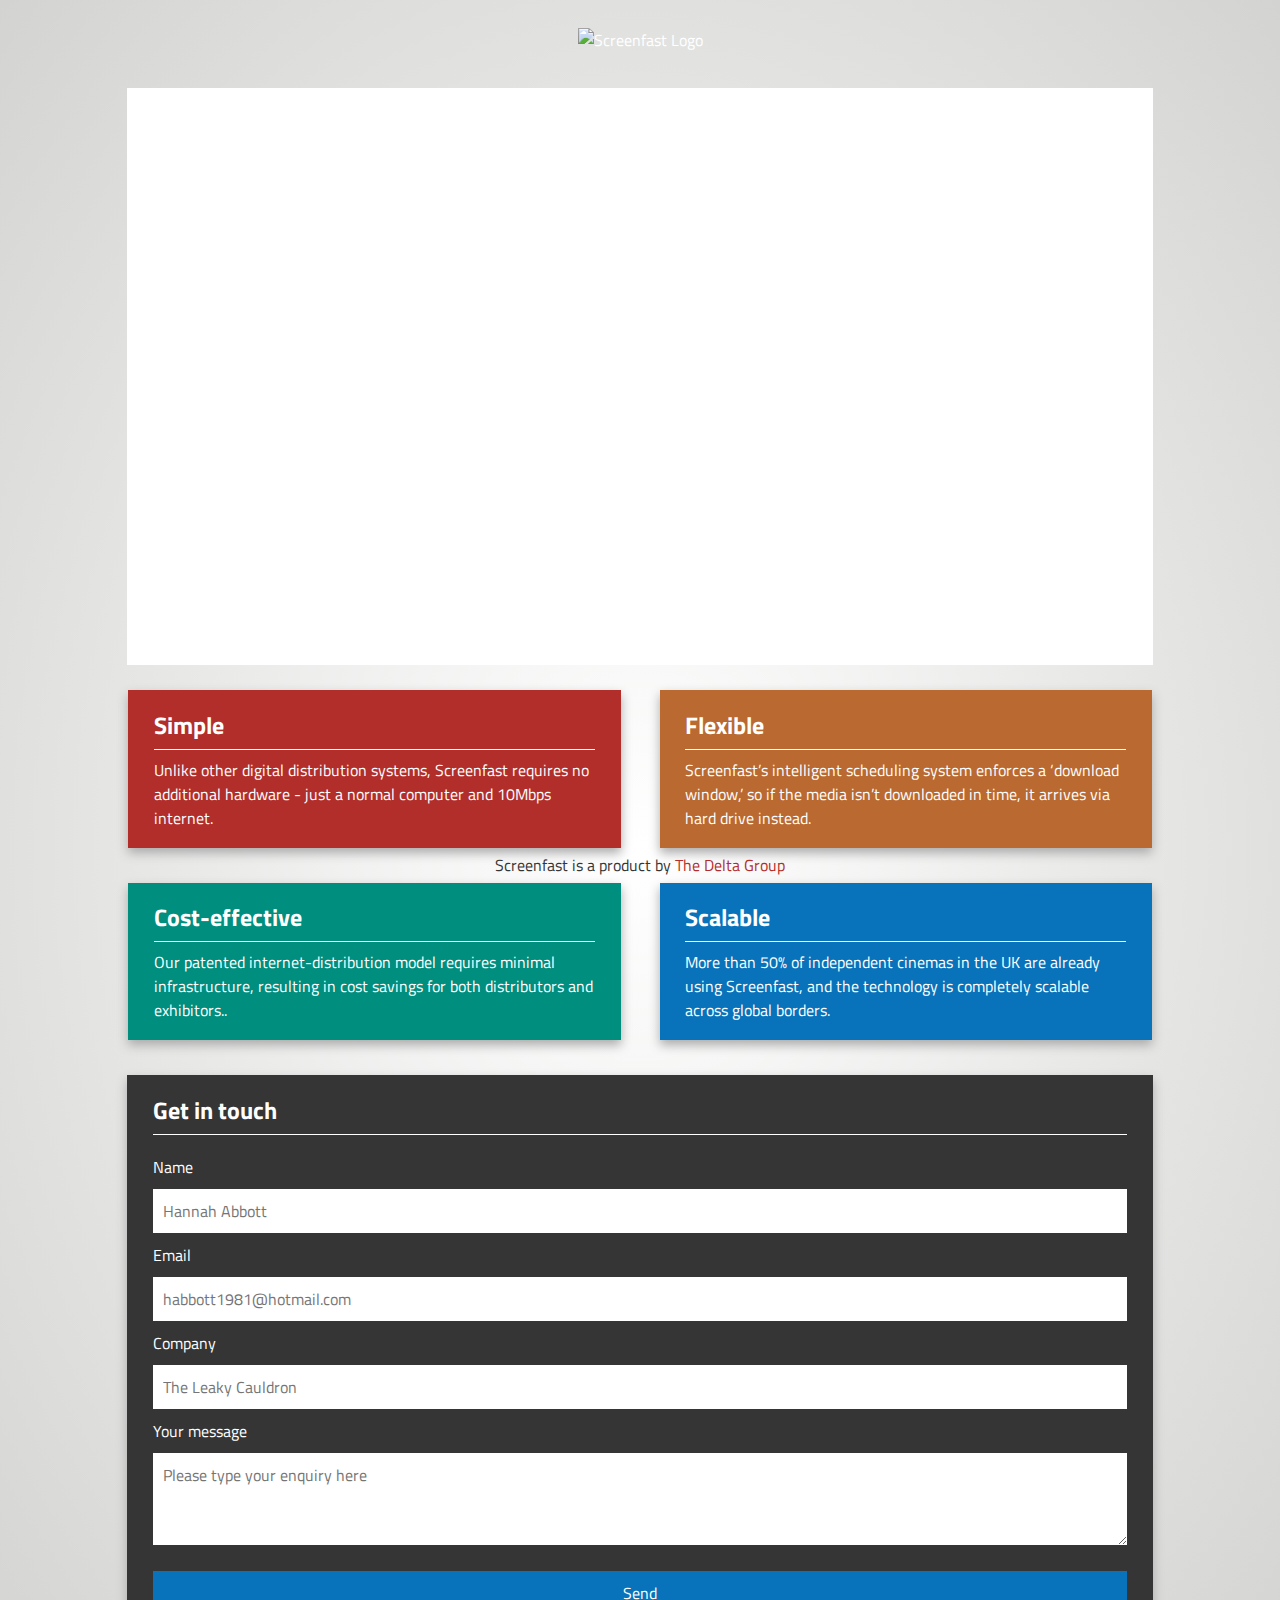
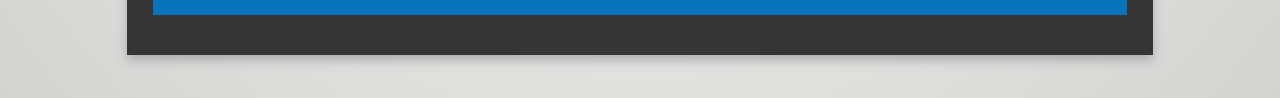
==== distributor.html @ 3081124b "Final push" ====
<!doctype html>
<!--[if lt IE 7]>      <html class="no-js lt-ie9 lt-ie8 lt-ie7" lang=""> <![endif]-->
<!--[if IE 7]>         <html class="no-js lt-ie9 lt-ie8" lang=""> <![endif]-->
<!--[if IE 8]>         <html class="no-js lt-ie9" lang=""> <![endif]-->
<!--[if gt IE 8]><!--> <html class="no-js" lang=""> <!--<![endif]-->
<head>

    <meta charset="utf-8">
    <meta http-equiv="X-UA-Compatible" content="IE=edge,chrome=1">
    <title>Screenfast | The Digital Cinema Cloud</title>
    <meta name="description" content="Screenfast is the revolutionary new digital cinema delivery tool from Soho Digital Cinema and The Delta Group. Welcome to the digital cinema cloud">

    <link rel="icon" type="image/png" href="http://screenfast.co/favicon-32x32.png" sizes="32x32" />
    <link rel="icon" type="image/png" href="http://screenfast.co/favicon-16x16.png" sizes="16x16" />

<!-- MOBILE STUFF -->
    <meta name="viewport" content="width=device-width, initial-scale=1">

<!-- ANDROID STUFF -->
    <meta name="theme-color" content="#353535">
    <link rel="icon" sizes="192x192" href="img/sf-android.png">

<!-- APPLE STUFF -->
    <link rel="apple-touch-icon-precomposed" sizes="57x57" href="images/apple-touch-icon-57x57.png" />
    <link rel="apple-touch-icon-precomposed" sizes="114x114" href="images/apple-touch-icon-114x114.png" />
    <link rel="apple-touch-icon-precomposed" sizes="72x72" href="images/apple-touch-icon-72x72.png" />
    <link rel="apple-touch-icon-precomposed" sizes="144x144" href="images/apple-touch-icon-144x144.png" />
    <link rel="apple-touch-icon-precomposed" sizes="120x120" href="images/apple-touch-icon-120x120.png" />
    <link rel="apple-touch-icon-precomposed" sizes="152x152" href="images/apple-touch-icon-152x152.png" />

<!-- MICROSOFT STUFF -->
    <meta name="application-name" content="Screenfast | The Digital Cinema Cloud"/>
    <meta name="msapplication-TileColor" content="#353535" />
    <meta name="msapplication-TileImage" content="http://screenfast.co/mstile-144x144.png" />

<!-- STYLE STUFF -->
    <link rel="stylesheet" href="css/normalize.min.css">
    <link rel="stylesheet" href="css/main.css">
    <link href='http://fonts.googleapis.com/css?family=Titillium+Web' rel='stylesheet' type='text/css'>

<!-- OLD IE HTML5 STUFF -->
    <!--[if lt IE 9]>
        <script src="//html5shiv.googlecode.com/svn/trunk/html5.js"></script>
        <script>window.html5 || document.write('<script src="js/vendor/html5shiv.js"><\/script>')</script>
    <![endif]-->

</head>
<body>

<div class="wrapper center clearfix">

<!-- SF LOGO -->

    <img src="img/sf.svg" alt="Screenfast Logo" class="logo">

    <div class="video-wrapper">
        <iframe src="https://www.youtube.com/embed/Ne0i8n5sS-k?modestbranding&rel=0&showinfo=0&theme=light&autohide=1" frameborder="0" allowfullscreen></iframe>
    </div>

<!-- CONTENT CARDS -->
    <div class="text-box red no-left-margin">
        <h2>Simple</h2>
        <hr>
        <p>Unlike other digital distribution systems, Screenfast requires no additional hardware - just a normal computer and 10Mbps internet.</p>
    </div>
    <div class="text-box orange ">
        <h2>Flexible</h2>
        <hr>
        <p>Screenfast’s intelligent scheduling system enforces a ‘download window,’ so if the media isn’t downloaded in time, it arrives via hard drive instead.</p>
    </div>
    <div class="text-box green no-left-margin">
        <h2>Cost-effective</h2>
        <hr>
        <p>Our patented internet-distribution model requires minimal infrastructure, resulting in cost savings for both distributors and exhibitors..</p>
    </div>
    <div class="text-box blue ">
        <h2>Scalable</h2>
        <hr>
        <p>More than 50% of independent cinemas in the UK are already using Screenfast, and the technology is completely scalable across global borders.</p>
    </div>

<!-- CONTACT FORM -->
    <div class="text-box grey no-left-margin full-width">

      <div class="form">

        <h2 class="">Get in touch</h2>
        <hr>

        <form action="//formspree.io/oliverjamesphillips@gmail.com" method="POST">

            <label for="name">Name</label>
            <input type="text" name="name" placeholder="Hannah Abbott" required>

            <label for="email">Email</label>
            <input type="email" name="email" placeholder="habbott1981@hotmail.com" required>

            <label for="company">Company</label>
            <input type="text" name="company" placeholder="The Leaky Cauldron" required>

            <label for="body">Your message</label>
            <textarea name="body" rows="3" placeholder="Please type your enquiry here"required></textarea>

            <input type="hidden" name="_next" value="//screenfast.co/thanks.html">

            <input type="text" name="_gotcha" style="display:none" />

            <input type="submit" value="Send" class="blue">

        </form>

      </div>

    </div> <!-- grey text-box -->

    <footer>
      <div class="footer-wrap">
        <p>Screenfast is a product by <a href="http://thedeltagroup.co.uk" target="_blank">The Delta Group</a></p>
      </div>
    </footer>

</div> <!-- wrapper -->

<!-- GOOGLE ANALYTICS -->
    <script>
        (function(b,o,i,l,e,r){b.GoogleAnalyticsObject=l;b[l]||(b[l]=
        function(){(b[l].q=b[l].q||[]).push(arguments)});b[l].l=+new Date;
        e=o.createElement(i);r=o.getElementsByTagName(i)[0];
        e.src='//www.google-analytics.com/analytics.js';
        r.parentNode.insertBefore(e,r)}(window,document,'script','ga'));
        ga('create','UA-24138326-6','auto');ga('send','pageview');
    </script>
</body>
</html>
---- css/main.css ----
/*! HTML5 Boilerplate v5.0 | MIT License | http://h5bp.com/ */

*, *:before, *:after {
  box-sizing: border-box;
}

html {
    font-size: 100%;
    line-height: 1.5;
}

::-moz-selection {
    background: #b3d4fc;
    text-shadow: none;
}

::selection {
    background: #b3d4fc;
    text-shadow: none;
}

hr {
    display: block;
    margin: .25em 0;
    padding: 0;
    border: 0;
    height: 1px;
    background: #ffffff;
}

iframe,
img,
svg,
video {
    vertical-align: middle;
}

/* ===== Main styles ================================================= */

body {
  font-size: 1em; /* currently ems cause chrome bug misinterpreting rems on body element */
  line-height: 1.5;
  font-weight: 400;
  font-family: "Titillium Web", "HelveticaNeue", "Helvetica Neue", Helvetica, Arial, sans-serif;
  color: #ffffff;
  padding-top: 20px;
  background: rgb(255,255,255); /* Old browsers */
  background: -moz-radial-gradient(center, ellipse cover, rgba(255,255,255,1) 0%, rgba(211,212,209,1) 100%); /* FF3.6+ */
  background: -webkit-gradient(radial, center center, 0px, center center, 100%, color-stop(0%,rgba(255,255,255,1)), color-stop(100%,rgba(211,212,209,1))); /* Chrome,Safari4+ */
  background: -webkit-radial-gradient(center, ellipse cover, rgba(255,255,255,1) 0%,rgba(211,212,209,1) 100%); /* Chrome10+,Safari5.1+ */
  background: -o-radial-gradient(center, ellipse cover, rgba(255,255,255,1) 0%,rgba(211,212,209,1) 100%); /* Opera 12+ */
  background: -ms-radial-gradient(center, ellipse cover, rgba(255,255,255,1) 0%,rgba(211,212,209,1) 100%); /* IE10+ */
  background: radial-gradient(ellipse at center, rgba(255,255,255,1) 0%,rgba(211,212,209,1) 100%); /* W3C */
  filter: progid:DXImageTransform.Microsoft.gradient( startColorstr='#ffffff', endColorstr='#d3d4d1',GradientType=1 ); /* IE6-9 fallback on horizontal gradient */
}

.wrapper {
    width: 90%;
    margin: 0 auto;
    max-width: 1026px;
}

/* ===== Theme ================================================= */

a {
  text-decoration: none;
  color: #ffffff;
}

a:hover {
  color: #ffffff;
  text-decoration: none;
}
.blue {
  background: #0873ba;
}

.red {
  background: #b22e2b;
}

.green {
  background: #008e7f;
}

.orange {
  background: #ba6930;
}

.grey {
  background: #353535;
}

.text-box {
  text-align: left;
  display: inline-block;
  padding: 5%;
  margin: 10px 0;
  -webkit-box-shadow: 0 5px 10px #aaa;
     -moz-box-shadow: 0 5px 10px #aaa;
          box-shadow: 0 5px 10px #aaa;
}

.logo {
  width: 100%;
  height: auto;
}

p {
  margin: 0.5em 0;
}

h2 {
  margin: .25em 0;
}

.video-wrapper {
	position: relative;
	padding-bottom: 56.25%; /* 16:9 */
	padding-top: 0;
	height: 0;
  margin: 2.5% 0;
  background: #ffffff;
}

.video-wrapper iframe {
	position: absolute;
	top: 0;
	left: 0;
	width: 100%;
	height: 100%;
}

.landing {
  width: 100%;
}

footer {
  color: #353535;
  position: absolute;
  bottom: 15px;
  left: 0;
  text-align: center;

}

footer a {
  color: #b22e2b;
}

footer a:hover {
  text-decoration: underline;
  color: #b22e2b;
}

.footer-wrap {
  width: 100vw;
  margin: 0 auto;
}

/* Forms
–––––––––––––––––––––––––––––––––––––––––––––––––– */

form {
  margin: 20px 0;
  padding: 0;
}

input, textarea	{
  padding: 10px;
  margin: 10px 0;
  position: relative;
  display:inline;
  width:100%;
  border:none;
  font-family: "Titillium Web", "HelveticaNeue", "Helvetica Neue", Helvetica, Arial, sans-serif;
  color: #353535;
  font-size: 100%;
}

input[type="submit"] {
  cursor: pointer;
  color: #ffffff;
}

input[type="submit"]:hover {
  background: #1e6da6;
}

input:focus, textarea:focus {
  outline: none;
}

label {
  display: block;
}

@media only screen and (min-width: 768px) {

  .text-box {
    width: 48%;
    padding: 1% 2.5%;
    margin: 0 0 35px 35px;
  }

  .landing {
    display: inline-block;
    width: 55%;
    margin: 30px;
  }

  .landing.red:hover {
    background: #942929;
  }

  .landing.orange:hover {
    background: #a25d32;
  }
  .no-left-margin {
    margin-left: 0;
  }

  .logo {
    width: 55%;
    height: auto;
    padding: 0 0 10px 0;
  }

}
/* ==========================================================================
   Helper classes
   ========================================================================== */

.clearfix:before,
.clearfix:after {
    content: " ";
    display: table;
}

.clearfix:after {
    clear: both;
}

.clearfix {
    *zoom: 1;
}

.center {
  margin: 0 auto;
  text-align: center;
}

.full-width {
  width: 100%;
}
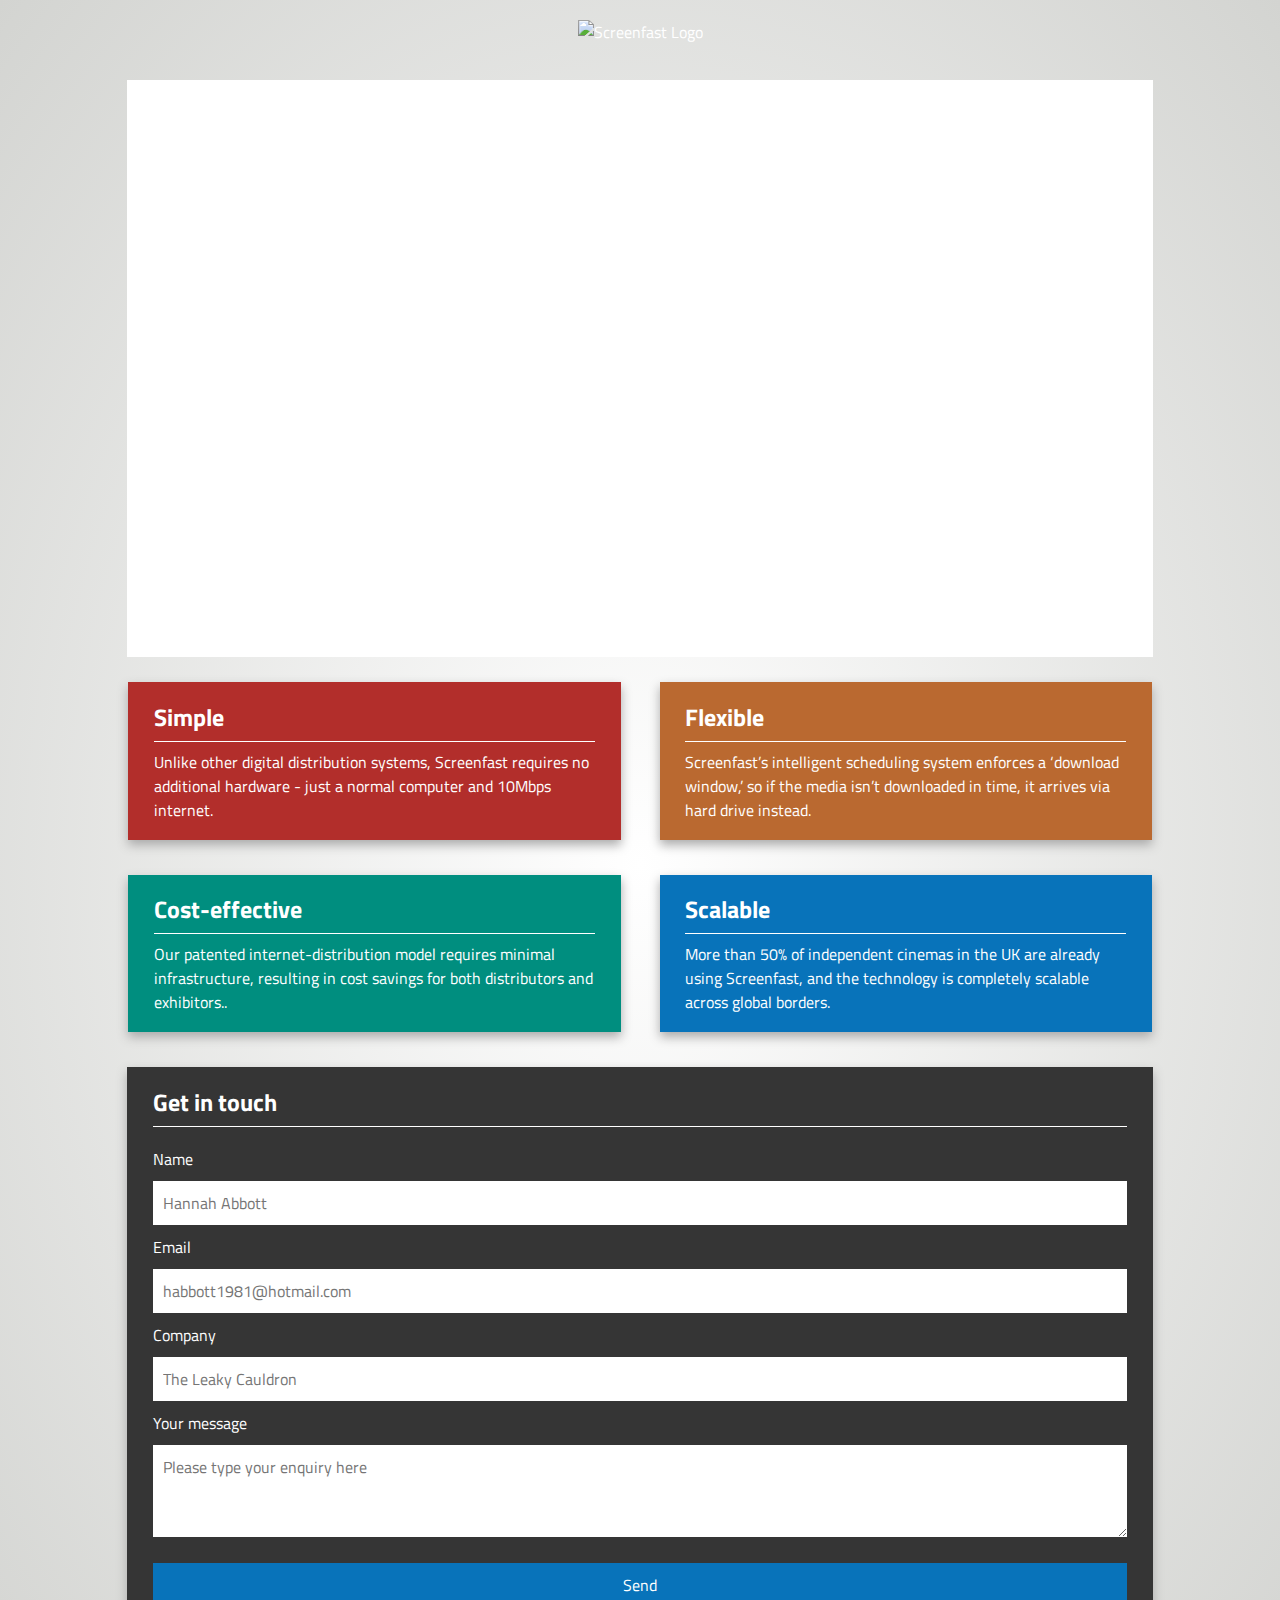
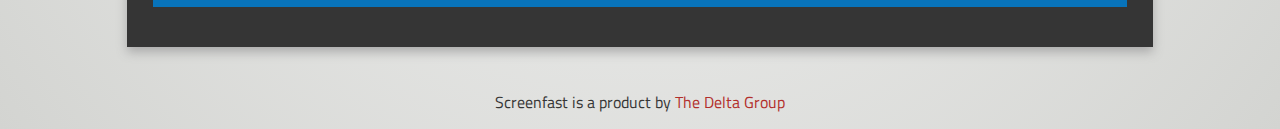
==== commit 755cffdb: "Fix footer" ====
--- a/distributor.html
+++ b/distributor.html
@@ -12,6 +12,11 @@
 
     <link rel="icon" type="image/png" href="http://screenfast.co/favicon-32x32.png" sizes="32x32" />
     <link rel="icon" type="image/png" href="http://screenfast.co/favicon-16x16.png" sizes="16x16" />
+
+<!-- STYLE STUFF -->
+    <link rel="stylesheet" href="css/normalize.min.css">
+    <link rel="stylesheet" href="css/main.css">
+    <link href='http://fonts.googleapis.com/css?family=Titillium+Web' rel='stylesheet' type='text/css'>
 
 <!-- MOBILE STUFF -->
     <meta name="viewport" content="width=device-width, initial-scale=1">
@@ -32,11 +37,6 @@
     <meta name="application-name" content="Screenfast | The Digital Cinema Cloud"/>
     <meta name="msapplication-TileColor" content="#353535" />
     <meta name="msapplication-TileImage" content="http://screenfast.co/mstile-144x144.png" />
-
-<!-- STYLE STUFF -->
-    <link rel="stylesheet" href="css/normalize.min.css">
-    <link rel="stylesheet" href="css/main.css">
-    <link href='http://fonts.googleapis.com/css?family=Titillium+Web' rel='stylesheet' type='text/css'>
 
 <!-- OLD IE HTML5 STUFF -->
     <!--[if lt IE 9]>
@@ -114,9 +114,7 @@
     </div> <!-- grey text-box -->
 
     <footer>
-      <div class="footer-wrap">
         <p>Screenfast is a product by <a href="http://thedeltagroup.co.uk" target="_blank">The Delta Group</a></p>
-      </div>
     </footer>
 
 </div> <!-- wrapper -->
--- a/css/main.css
+++ b/css/main.css
@@ -1,3 +1,436 @@
+/*! normalize.css v3.0.2 | MIT License | git.io/normalize */
+
+/**
+ * 1. Set default font family to sans-serif.
+ * 2. Prevent iOS text size adjust after orientation change, without disabling
+ *    user zoom.
+ */
+
+html {
+  font-family: sans-serif; /* 1 */
+  -ms-text-size-adjust: 100%; /* 2 */
+  -webkit-text-size-adjust: 100%; /* 2 */
+}
+
+/**
+ * Remove default margin.
+ */
+
+body {
+  margin: 0;
+}
+
+/* HTML5 display definitions
+   ========================================================================== */
+
+/**
+ * Correct `block` display not defined for any HTML5 element in IE 8/9.
+ * Correct `block` display not defined for `details` or `summary` in IE 10/11
+ * and Firefox.
+ * Correct `block` display not defined for `main` in IE 11.
+ */
+
+article,
+aside,
+details,
+figcaption,
+figure,
+footer,
+header,
+hgroup,
+main,
+menu,
+nav,
+section,
+summary {
+  display: block;
+}
+
+/**
+ * 1. Correct `inline-block` display not defined in IE 8/9.
+ * 2. Normalize vertical alignment of `progress` in Chrome, Firefox, and Opera.
+ */
+
+audio,
+canvas,
+progress,
+video {
+  display: inline-block; /* 1 */
+  vertical-align: baseline; /* 2 */
+}
+
+/**
+ * Prevent modern browsers from displaying `audio` without controls.
+ * Remove excess height in iOS 5 devices.
+ */
+
+audio:not([controls]) {
+  display: none;
+  height: 0;
+}
+
+/**
+ * Address `[hidden]` styling not present in IE 8/9/10.
+ * Hide the `template` element in IE 8/9/11, Safari, and Firefox < 22.
+ */
+
+[hidden],
+template {
+  display: none;
+}
+
+/* Links
+   ========================================================================== */
+
+/**
+ * Remove the gray background color from active links in IE 10.
+ */
+
+a {
+  background-color: transparent;
+}
+
+/**
+ * Improve readability when focused and also mouse hovered in all browsers.
+ */
+
+a:active,
+a:hover {
+  outline: 0;
+}
+
+/* Text-level semantics
+   ========================================================================== */
+
+/**
+ * Address styling not present in IE 8/9/10/11, Safari, and Chrome.
+ */
+
+abbr[title] {
+  border-bottom: 1px dotted;
+}
+
+/**
+ * Address style set to `bolder` in Firefox 4+, Safari, and Chrome.
+ */
+
+b,
+strong {
+  font-weight: bold;
+}
+
+/**
+ * Address styling not present in Safari and Chrome.
+ */
+
+dfn {
+  font-style: italic;
+}
+
+/**
+ * Address variable `h1` font-size and margin within `section` and `article`
+ * contexts in Firefox 4+, Safari, and Chrome.
+ */
+
+h1 {
+  font-size: 2em;
+  margin: 0.67em 0;
+}
+
+/**
+ * Address styling not present in IE 8/9.
+ */
+
+mark {
+  background: #ff0;
+  color: #000;
+}
+
+/**
+ * Address inconsistent and variable font size in all browsers.
+ */
+
+small {
+  font-size: 80%;
+}
+
+/**
+ * Prevent `sub` and `sup` affecting `line-height` in all browsers.
+ */
+
+sub,
+sup {
+  font-size: 75%;
+  line-height: 0;
+  position: relative;
+  vertical-align: baseline;
+}
+
+sup {
+  top: -0.5em;
+}
+
+sub {
+  bottom: -0.25em;
+}
+
+/* Embedded content
+   ========================================================================== */
+
+/**
+ * Remove border when inside `a` element in IE 8/9/10.
+ */
+
+img {
+  border: 0;
+}
+
+/**
+ * Correct overflow not hidden in IE 9/10/11.
+ */
+
+svg:not(:root) {
+  overflow: hidden;
+}
+
+/* Grouping content
+   ========================================================================== */
+
+/**
+ * Address margin not present in IE 8/9 and Safari.
+ */
+
+figure {
+  margin: 1em 40px;
+}
+
+/**
+ * Address differences between Firefox and other browsers.
+ */
+
+hr {
+  -moz-box-sizing: content-box;
+  box-sizing: content-box;
+  height: 0;
+}
+
+/**
+ * Contain overflow in all browsers.
+ */
+
+pre {
+  overflow: auto;
+}
+
+/**
+ * Address odd `em`-unit font size rendering in all browsers.
+ */
+
+code,
+kbd,
+pre,
+samp {
+  font-family: monospace, monospace;
+  font-size: 1em;
+}
+
+/* Forms
+   ========================================================================== */
+
+/**
+ * Known limitation: by default, Chrome and Safari on OS X allow very limited
+ * styling of `select`, unless a `border` property is set.
+ */
+
+/**
+ * 1. Correct color not being inherited.
+ *    Known issue: affects color of disabled elements.
+ * 2. Correct font properties not being inherited.
+ * 3. Address margins set differently in Firefox 4+, Safari, and Chrome.
+ */
+
+button,
+input,
+optgroup,
+select,
+textarea {
+  color: inherit; /* 1 */
+  font: inherit; /* 2 */
+  margin: 0; /* 3 */
+}
+
+/**
+ * Address `overflow` set to `hidden` in IE 8/9/10/11.
+ */
+
+button {
+  overflow: visible;
+}
+
+/**
+ * Address inconsistent `text-transform` inheritance for `button` and `select`.
+ * All other form control elements do not inherit `text-transform` values.
+ * Correct `button` style inheritance in Firefox, IE 8/9/10/11, and Opera.
+ * Correct `select` style inheritance in Firefox.
+ */
+
+button,
+select {
+  text-transform: none;
+}
+
+/**
+ * 1. Avoid the WebKit bug in Android 4.0.* where (2) destroys native `audio`
+ *    and `video` controls.
+ * 2. Correct inability to style clickable `input` types in iOS.
+ * 3. Improve usability and consistency of cursor style between image-type
+ *    `input` and others.
+ */
+
+button,
+html input[type="button"], /* 1 */
+input[type="reset"],
+input[type="submit"] {
+  -webkit-appearance: button; /* 2 */
+  cursor: pointer; /* 3 */
+}
+
+/**
+ * Re-set default cursor for disabled elements.
+ */
+
+button[disabled],
+html input[disabled] {
+  cursor: default;
+}
+
+/**
+ * Remove inner padding and border in Firefox 4+.
+ */
+
+button::-moz-focus-inner,
+input::-moz-focus-inner {
+  border: 0;
+  padding: 0;
+}
+
+/**
+ * Address Firefox 4+ setting `line-height` on `input` using `!important` in
+ * the UA stylesheet.
+ */
+
+input {
+  line-height: normal;
+}
+
+/**
+ * It's recommended that you don't attempt to style these elements.
+ * Firefox's implementation doesn't respect box-sizing, padding, or width.
+ *
+ * 1. Address box sizing set to `content-box` in IE 8/9/10.
+ * 2. Remove excess padding in IE 8/9/10.
+ */
+
+input[type="checkbox"],
+input[type="radio"] {
+  box-sizing: border-box; /* 1 */
+  padding: 0; /* 2 */
+}
+
+/**
+ * Fix the cursor style for Chrome's increment/decrement buttons. For certain
+ * `font-size` values of the `input`, it causes the cursor style of the
+ * decrement button to change from `default` to `text`.
+ */
+
+input[type="number"]::-webkit-inner-spin-button,
+input[type="number"]::-webkit-outer-spin-button {
+  height: auto;
+}
+
+/**
+ * 1. Address `appearance` set to `searchfield` in Safari and Chrome.
+ * 2. Address `box-sizing` set to `border-box` in Safari and Chrome
+ *    (include `-moz` to future-proof).
+ */
+
+input[type="search"] {
+  -webkit-appearance: textfield; /* 1 */
+  -moz-box-sizing: content-box;
+  -webkit-box-sizing: content-box; /* 2 */
+  box-sizing: content-box;
+}
+
+/**
+ * Remove inner padding and search cancel button in Safari and Chrome on OS X.
+ * Safari (but not Chrome) clips the cancel button when the search input has
+ * padding (and `textfield` appearance).
+ */
+
+input[type="search"]::-webkit-search-cancel-button,
+input[type="search"]::-webkit-search-decoration {
+  -webkit-appearance: none;
+}
+
+/**
+ * Define consistent border, margin, and padding.
+ */
+
+fieldset {
+  border: 1px solid #c0c0c0;
+  margin: 0 2px;
+  padding: 0.35em 0.625em 0.75em;
+}
+
+/**
+ * 1. Correct `color` not being inherited in IE 8/9/10/11.
+ * 2. Remove padding so people aren't caught out if they zero out fieldsets.
+ */
+
+legend {
+  border: 0; /* 1 */
+  padding: 0; /* 2 */
+}
+
+/**
+ * Remove default vertical scrollbar in IE 8/9/10/11.
+ */
+
+textarea {
+  overflow: auto;
+}
+
+/**
+ * Don't inherit the `font-weight` (applied by a rule above).
+ * NOTE: the default cannot safely be changed in Chrome and Safari on OS X.
+ */
+
+optgroup {
+  font-weight: bold;
+}
+
+/* Tables
+   ========================================================================== */
+
+/**
+ * Remove most spacing between table cells.
+ */
+
+table {
+  border-collapse: collapse;
+  border-spacing: 0;
+}
+
+td,
+th {
+  padding: 0;
+}
+
+
+
+
+
+
 /*! HTML5 Boilerplate v5.0 | MIT License | http://h5bp.com/ */
 
 *, *:before, *:after {
@@ -137,11 +570,7 @@
 
 footer {
   color: #353535;
-  position: absolute;
-  bottom: 15px;
-  left: 0;
-  text-align: center;
-
+  margin-bottom: 15px;
 }
 
 footer a {
@@ -152,12 +581,6 @@
   text-decoration: underline;
   color: #b22e2b;
 }
-
-.footer-wrap {
-  width: 100vw;
-  margin: 0 auto;
-}
-
 /* Forms
 –––––––––––––––––––––––––––––––––––––––––––––––––– */
 
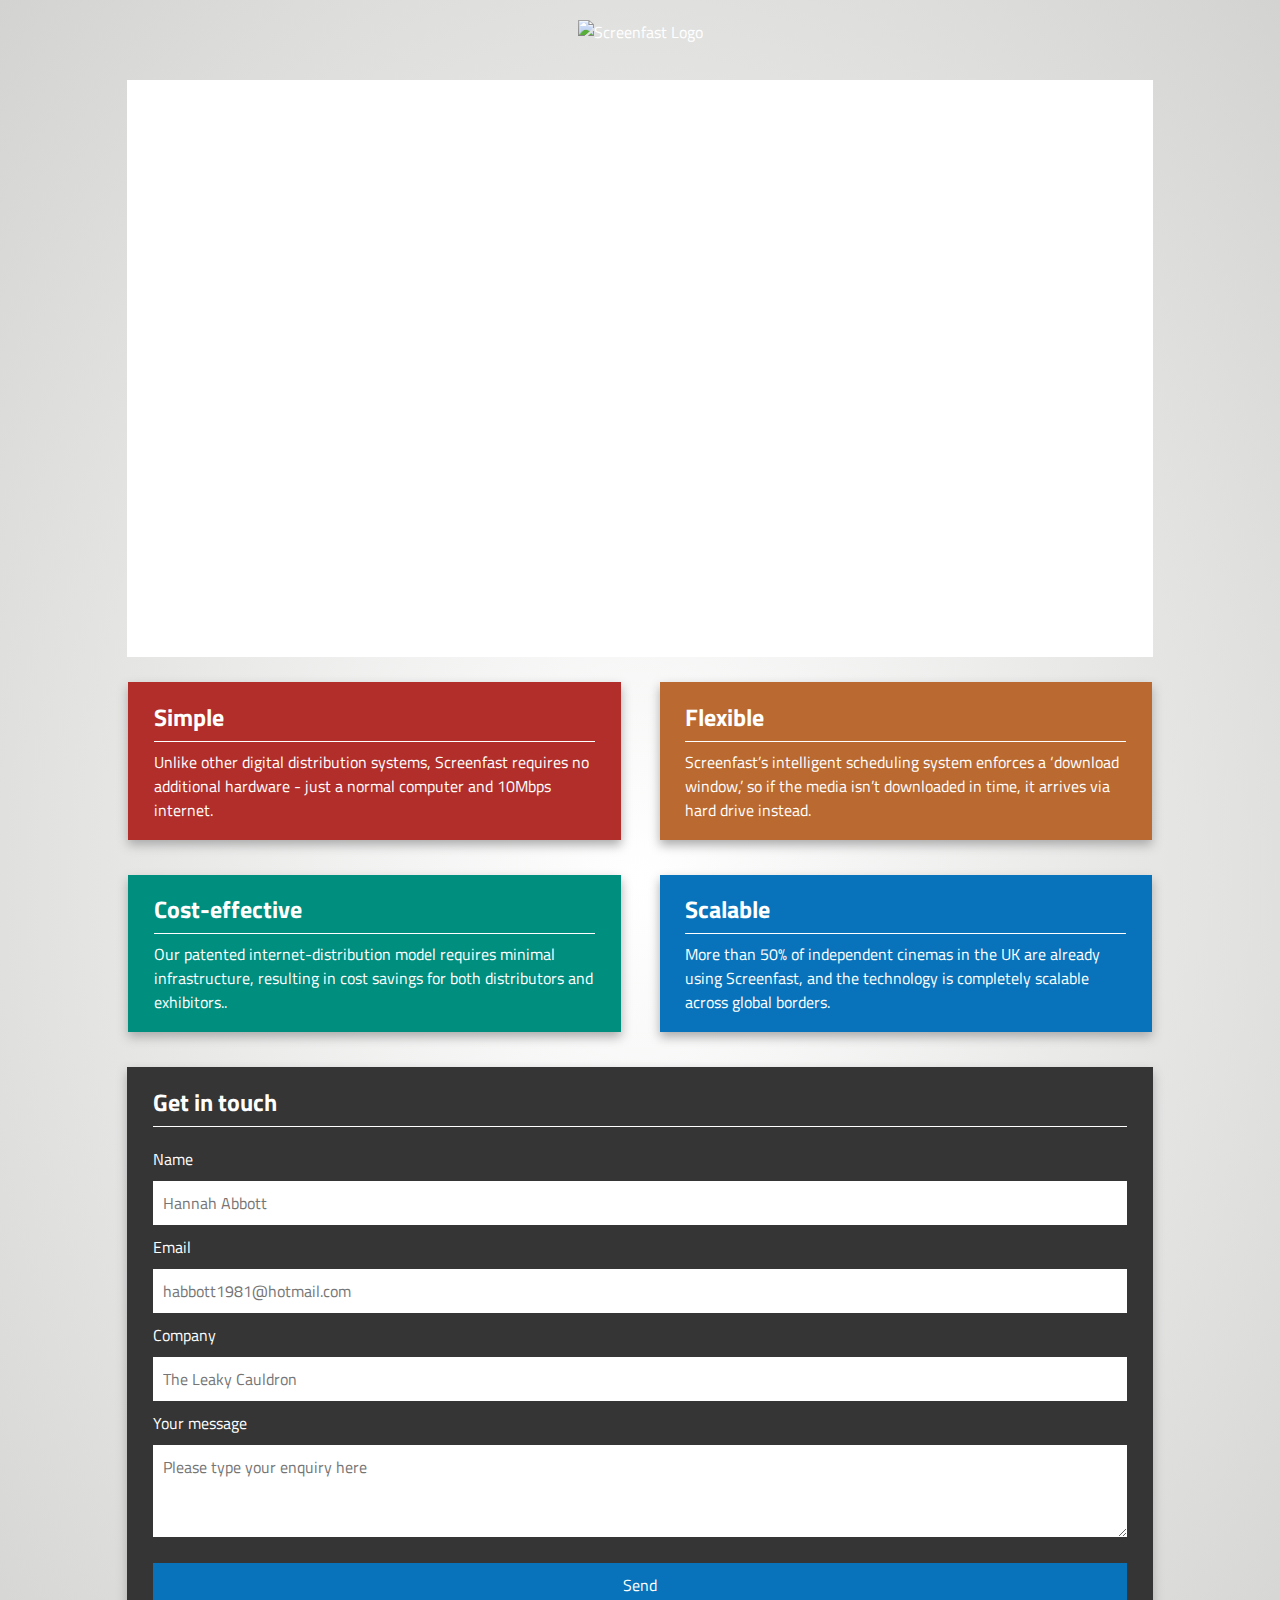
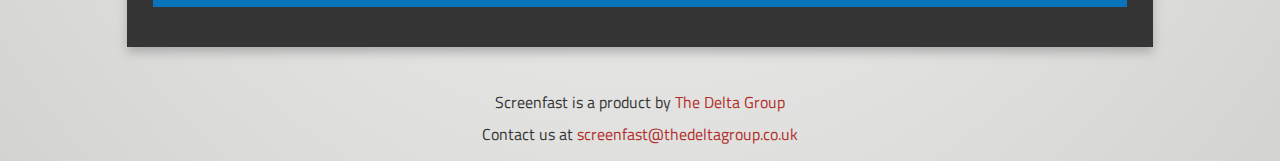
==== commit 62c75551: "Fix footer" ====
--- a/distributor.html
+++ b/distributor.html
@@ -87,7 +87,7 @@
         <h2 class="">Get in touch</h2>
         <hr>
 
-        <form action="//formspree.io/oliverjamesphillips@gmail.com" method="POST">
+        <form action="//formspree.io/screenfast@thedeltagroup.co.uk" method="POST">
 
             <label for="name">Name</label>
             <input type="text" name="name" placeholder="Hannah Abbott" required>
@@ -115,6 +115,7 @@
 
     <footer>
         <p>Screenfast is a product by <a href="http://thedeltagroup.co.uk" target="_blank">The Delta Group</a></p>
+        <p>Contact us at <a href="mailto:screenfast@thedeltagroup.co.uk">screenfast@thedeltagroup.co.uk</a></p>
     </footer>
 
 </div> <!-- wrapper -->
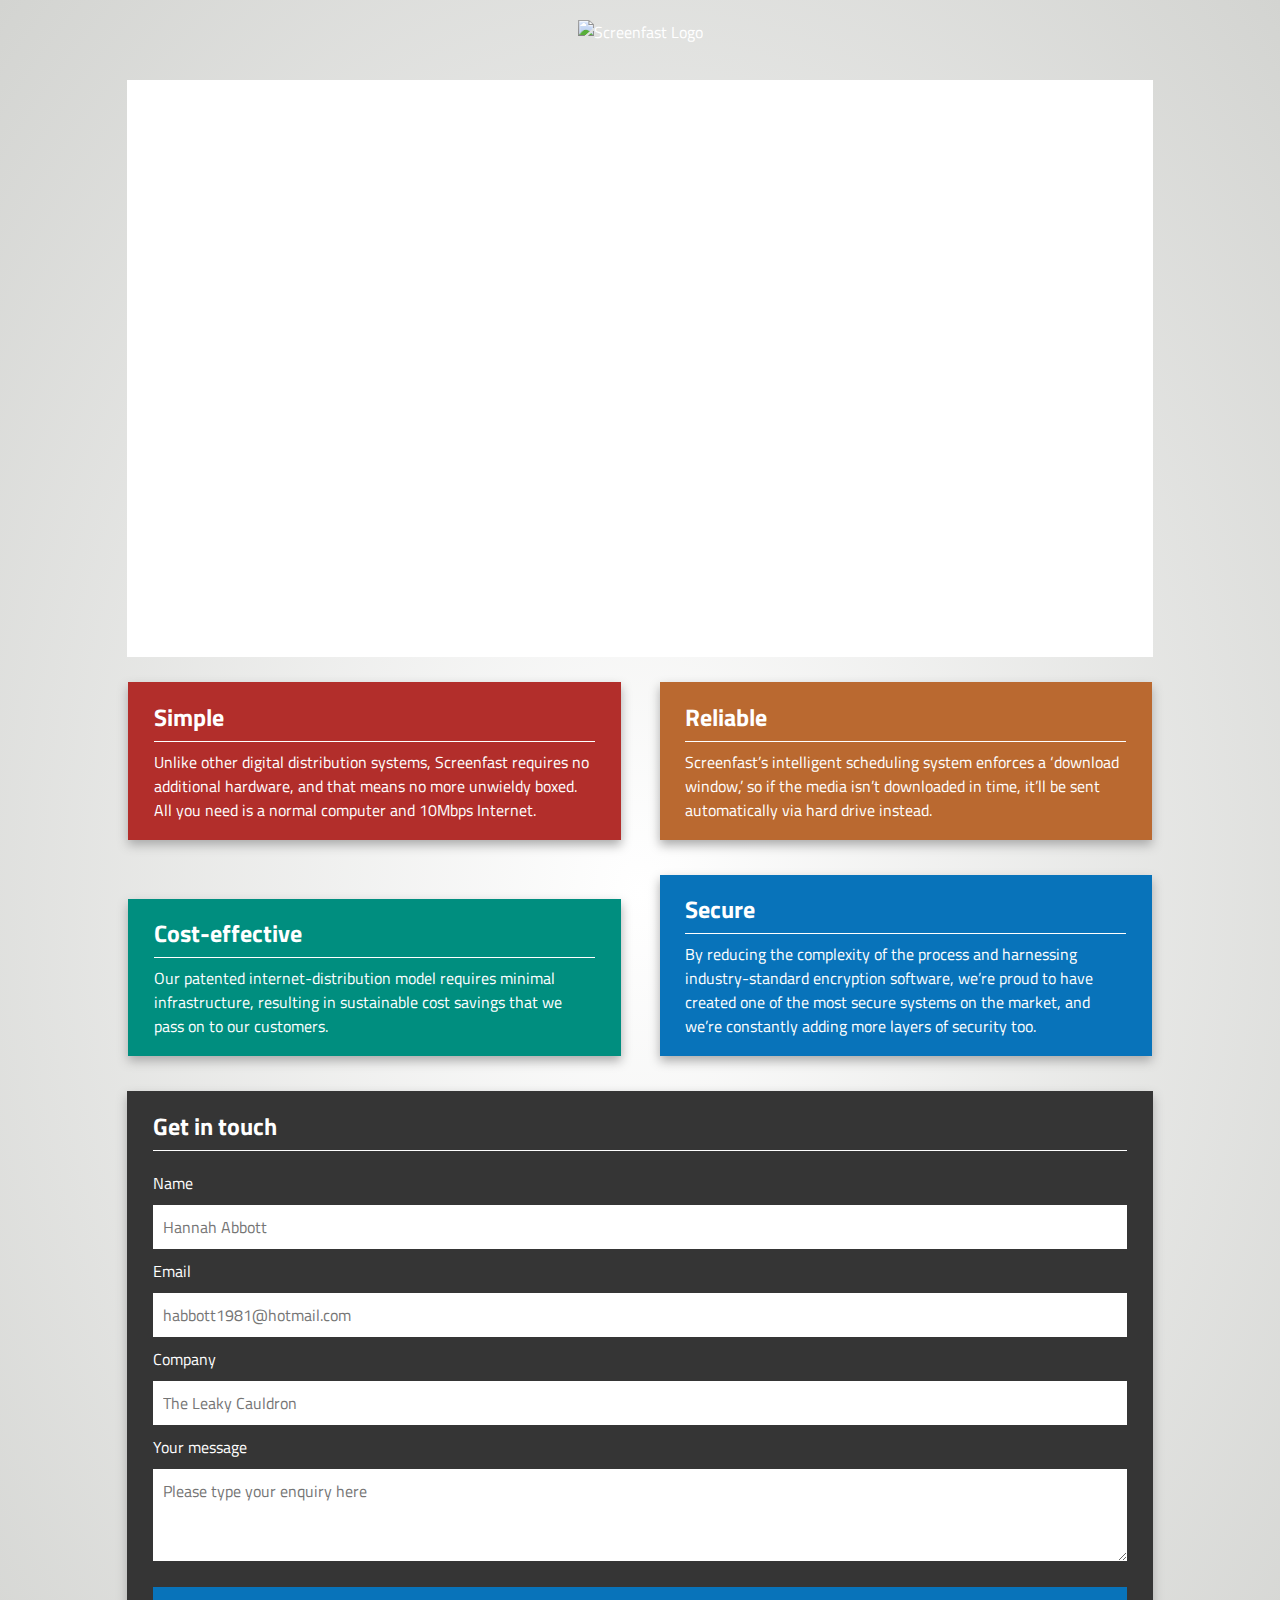
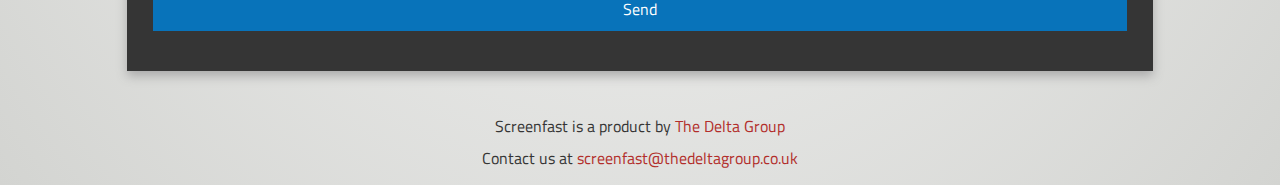
==== commit ddf79c7b: "Update copy" ====
--- a/distributor.html
+++ b/distributor.html
@@ -14,8 +14,7 @@
     <link rel="icon" type="image/png" href="http://screenfast.co/favicon-16x16.png" sizes="16x16" />
 
 <!-- STYLE STUFF -->
-    <link rel="stylesheet" href="css/normalize.min.css">
-    <link rel="stylesheet" href="css/main.css">
+    <!-- <link rel="stylesheet" href="css/main.min.css"> -->
     <link href='http://fonts.googleapis.com/css?family=Titillium+Web' rel='stylesheet' type='text/css'>
 
 <!-- MOBILE STUFF -->
@@ -43,7 +42,9 @@
         <script src="//html5shiv.googlecode.com/svn/trunk/html5.js"></script>
         <script>window.html5 || document.write('<script src="js/vendor/html5shiv.js"><\/script>')</script>
     <![endif]-->
-
+<style>
+/*! normalize.css v3.0.2 | MIT License | git.io/normalize */html{font-family:sans-serif;-ms-text-size-adjust:100%;-webkit-text-size-adjust:100%}body{margin:0}article,aside,details,figcaption,figure,footer,header,hgroup,main,menu,nav,section,summary{display:block}audio,canvas,progress,video{display:inline-block;vertical-align:baseline}audio:not([controls]){display:none;height:0}[hidden],template{display:none}a{background-color:transparent}a:active,a:hover{outline:0}abbr[title]{border-bottom:1px dotted}b,strong{font-weight:700}dfn{font-style:italic}h1{font-size:2em;margin:.67em 0}mark{background:#ff0;color:#000}small{font-size:80%}sub,sup{font-size:75%;line-height:0;position:relative;vertical-align:baseline}sup{top:-.5em}sub{bottom:-.25em}img{border:0}svg:not(:root){overflow:hidden}figure{margin:1em 40px}hr{-moz-box-sizing:content-box;box-sizing:content-box}pre{overflow:auto}code,kbd,pre,samp{font-family:monospace,monospace;font-size:1em}button,input,optgroup,select,textarea{color:inherit;font:inherit;margin:0}button{overflow:visible}button,select{text-transform:none}button,html input[type=button],input[type=reset],input[type=submit]{-webkit-appearance:button;cursor:pointer}button[disabled],html input[disabled]{cursor:default}button::-moz-focus-inner,input::-moz-focus-inner{border:0;padding:0}input{line-height:normal}input[type=checkbox],input[type=radio]{box-sizing:border-box;padding:0}input[type=number]::-webkit-inner-spin-button,input[type=number]::-webkit-outer-spin-button{height:auto}input[type=search]{-webkit-appearance:textfield;-moz-box-sizing:content-box;-webkit-box-sizing:content-box;box-sizing:content-box}input[type=search]::-webkit-search-cancel-button,input[type=search]::-webkit-search-decoration{-webkit-appearance:none}fieldset{border:1px solid silver;margin:0 2px;padding:.35em .625em .75em}legend{border:0;padding:0}textarea{overflow:auto}optgroup{font-weight:700}table{border-collapse:collapse;border-spacing:0}td,th{padding:0}/*! HTML5 Boilerplate v5.0 | MIT License | http://h5bp.com/ */*,:after,:before{box-sizing:border-box}html{font-size:100%;line-height:1.5}::-moz-selection{background:#b3d4fc;text-shadow:none}::selection{background:#b3d4fc;text-shadow:none}hr{display:block;margin:.25em 0;padding:0;border:0;height:1px;background:#fff}iframe,img,svg,video{vertical-align:middle}body{height:100%;font-size:1em;line-height:1.5;font-weight:400;font-family:"Titillium Web",HelveticaNeue,"Helvetica Neue",Helvetica,Arial,sans-serif;color:#fff;padding-top:20px;background:#fff;background:-moz-radial-gradient(center,ellipse cover,rgba(255,255,255,1) 0,rgba(211,212,209,1) 100%);background:-webkit-gradient(radial,center center,0,center center,100%,color-stop(0,rgba(255,255,255,1)),color-stop(100%,rgba(211,212,209,1)));background:-webkit-radial-gradient(center,ellipse cover,rgba(255,255,255,1) 0,rgba(211,212,209,1) 100%);background:-o-radial-gradient(center,ellipse cover,rgba(255,255,255,1) 0,rgba(211,212,209,1) 100%);background:-ms-radial-gradient(center,ellipse cover,rgba(255,255,255,1) 0,rgba(211,212,209,1) 100%);background:radial-gradient(ellipse at center,rgba(255,255,255,1) 0,rgba(211,212,209,1) 100%);filter:progid:DXImageTransform.Microsoft.gradient(startColorstr='#ffffff', endColorstr='#d3d4d1', GradientType=1)}.wrapper{width:90%;margin:0 auto;max-width:1026px}a{text-decoration:none;color:#fff}a:hover{color:#fff;text-decoration:none}.blue{background:#0873ba}.red{background:#b22e2b}.green{background:#008e7f}.orange{background:#ba6930}.grey{background:#353535}.text-box{text-align:left;display:inline-block;padding:5%;margin:10px 0;-webkit-box-shadow:0 5px 10px #aaa;-moz-box-shadow:0 5px 10px #aaa;box-shadow:0 5px 10px #aaa}.logo{width:100%;height:auto}p{margin:.5em 0}h2{margin:.25em 0}.video-wrapper{position:relative;padding-bottom:56.25%;padding-top:0;height:0;margin:2.5% 0;background:#fff}.video-wrapper iframe{position:absolute;top:0;left:0;width:100%;height:100%}.landing{width:100%}footer{color:#353535;margin-bottom:15px}footer a{color:#b22e2b}footer a:hover{text-decoration:underline;color:#b22e2b}form{margin:20px 0;padding:0}input,textarea{padding:10px;margin:10px 0;position:relative;display:inline;width:100%;border:none;font-family:"Titillium Web",HelveticaNeue,"Helvetica Neue",Helvetica,Arial,sans-serif;color:#353535;font-size:100%}input[type=submit]{cursor:pointer;color:#fff}input[type=submit]:hover{background:#1e6da6}input:focus,textarea:focus{outline:0}label{display:block}@media only screen and (min-width:768px){.text-box{width:48%;padding:1% 2.5%;margin:0 0 35px 35px}.landing{display:inline-block;width:55%;margin:30px}.landing.red:hover{background:#942929}.landing.orange:hover{background:#a25d32}.no-left-margin{margin-left:0}.logo{width:55%;height:auto;padding:0 0 10px}}.clearfix:after,.clearfix:before{content:" ";display:table}.clearfix:after{clear:both}.center{margin:0 auto;text-align:center}.full-width{width:100%}
+</style>
 </head>
 <body>
 
@@ -61,22 +62,22 @@
     <div class="text-box red no-left-margin">
         <h2>Simple</h2>
         <hr>
-        <p>Unlike other digital distribution systems, Screenfast requires no additional hardware - just a normal computer and 10Mbps internet.</p>
+        <p>Unlike other digital distribution systems, Screenfast requires no additional hardware, and that means no more unwieldy boxed. All you need is a normal computer and 10Mbps Internet.</p>
     </div>
     <div class="text-box orange ">
-        <h2>Flexible</h2>
+        <h2>Reliable</h2>
         <hr>
-        <p>Screenfast’s intelligent scheduling system enforces a ‘download window,’ so if the media isn’t downloaded in time, it arrives via hard drive instead.</p>
+        <p>Screenfast’s intelligent scheduling system enforces a ‘download window,’ so if the media isn’t downloaded in time, it’ll be sent automatically via hard drive instead.</p>
     </div>
     <div class="text-box green no-left-margin">
         <h2>Cost-effective</h2>
         <hr>
-        <p>Our patented internet-distribution model requires minimal infrastructure, resulting in cost savings for both distributors and exhibitors..</p>
+        <p>Our patented internet-distribution model requires minimal infrastructure, resulting in sustainable cost savings that we pass on to our customers.</p>
     </div>
     <div class="text-box blue ">
-        <h2>Scalable</h2>
+        <h2>Secure</h2>
         <hr>
-        <p>More than 50% of independent cinemas in the UK are already using Screenfast, and the technology is completely scalable across global borders.</p>
+        <p>By reducing the complexity of the process and harnessing industry-standard encryption software, we’re proud to have created one of the most secure systems on the market, and we’re constantly adding more layers of security too. </p>
     </div>
 
 <!-- CONTACT FORM -->
@@ -102,8 +103,6 @@
             <textarea name="body" rows="3" placeholder="Please type your enquiry here"required></textarea>
 
             <input type="hidden" name="_next" value="//screenfast.co/thanks.html">
-
-            <input type="text" name="_gotcha" style="display:none" />
 
             <input type="submit" value="Send" class="blue">
 
--- a/css/main.min.css
+++ b/css/main.min.css
@@ -0,0 +1 @@
+/*! normalize.css v3.0.2 | MIT License | git.io/normalize */html{font-family:sans-serif;-ms-text-size-adjust:100%;-webkit-text-size-adjust:100%}body{margin:0}article,aside,details,figcaption,figure,footer,header,hgroup,main,menu,nav,section,summary{display:block}audio,canvas,progress,video{display:inline-block;vertical-align:baseline}audio:not([controls]){display:none;height:0}[hidden],template{display:none}a{background-color:transparent}a:active,a:hover{outline:0}abbr[title]{border-bottom:1px dotted}b,strong{font-weight:700}dfn{font-style:italic}h1{font-size:2em;margin:.67em 0}mark{background:#ff0;color:#000}small{font-size:80%}sub,sup{font-size:75%;line-height:0;position:relative;vertical-align:baseline}sup{top:-.5em}sub{bottom:-.25em}img{border:0}svg:not(:root){overflow:hidden}figure{margin:1em 40px}hr{-moz-box-sizing:content-box;box-sizing:content-box}pre{overflow:auto}code,kbd,pre,samp{font-family:monospace,monospace;font-size:1em}button,input,optgroup,select,textarea{color:inherit;font:inherit;margin:0}button{overflow:visible}button,select{text-transform:none}button,html input[type=button],input[type=reset],input[type=submit]{-webkit-appearance:button;cursor:pointer}button[disabled],html input[disabled]{cursor:default}button::-moz-focus-inner,input::-moz-focus-inner{border:0;padding:0}input{line-height:normal}input[type=checkbox],input[type=radio]{box-sizing:border-box;padding:0}input[type=number]::-webkit-inner-spin-button,input[type=number]::-webkit-outer-spin-button{height:auto}input[type=search]{-webkit-appearance:textfield;-moz-box-sizing:content-box;-webkit-box-sizing:content-box;box-sizing:content-box}input[type=search]::-webkit-search-cancel-button,input[type=search]::-webkit-search-decoration{-webkit-appearance:none}fieldset{border:1px solid silver;margin:0 2px;padding:.35em .625em .75em}legend{border:0;padding:0}textarea{overflow:auto}optgroup{font-weight:700}table{border-collapse:collapse;border-spacing:0}td,th{padding:0}/*! HTML5 Boilerplate v5.0 | MIT License | http://h5bp.com/ */*,:after,:before{box-sizing:border-box}html{font-size:100%;line-height:1.5}::-moz-selection{background:#b3d4fc;text-shadow:none}::selection{background:#b3d4fc;text-shadow:none}hr{display:block;margin:.25em 0;padding:0;border:0;height:1px;background:#fff}iframe,img,svg,video{vertical-align:middle}body{height:100%;font-size:1em;line-height:1.5;font-weight:400;font-family:"Titillium Web",HelveticaNeue,"Helvetica Neue",Helvetica,Arial,sans-serif;color:#fff;padding-top:20px;background:#fff;background:-moz-radial-gradient(center,ellipse cover,rgba(255,255,255,1) 0,rgba(211,212,209,1) 100%);background:-webkit-gradient(radial,center center,0,center center,100%,color-stop(0,rgba(255,255,255,1)),color-stop(100%,rgba(211,212,209,1)));background:-webkit-radial-gradient(center,ellipse cover,rgba(255,255,255,1) 0,rgba(211,212,209,1) 100%);background:-o-radial-gradient(center,ellipse cover,rgba(255,255,255,1) 0,rgba(211,212,209,1) 100%);background:-ms-radial-gradient(center,ellipse cover,rgba(255,255,255,1) 0,rgba(211,212,209,1) 100%);background:radial-gradient(ellipse at center,rgba(255,255,255,1) 0,rgba(211,212,209,1) 100%);filter:progid:DXImageTransform.Microsoft.gradient(startColorstr='#ffffff', endColorstr='#d3d4d1', GradientType=1)}.wrapper{width:90%;margin:0 auto;max-width:1026px}a{text-decoration:none;color:#fff}a:hover{color:#fff;text-decoration:none}.blue{background:#0873ba}.red{background:#b22e2b}.green{background:#008e7f}.orange{background:#ba6930}.grey{background:#353535}.text-box{text-align:left;display:inline-block;padding:5%;margin:10px 0;-webkit-box-shadow:0 5px 10px #aaa;-moz-box-shadow:0 5px 10px #aaa;box-shadow:0 5px 10px #aaa}.logo{width:100%;height:auto}p{margin:.5em 0}h2{margin:.25em 0}.video-wrapper{position:relative;padding-bottom:56.25%;padding-top:0;height:0;margin:2.5% 0;background:#fff}.video-wrapper iframe{position:absolute;top:0;left:0;width:100%;height:100%}.landing{width:100%}footer{color:#353535;margin-bottom:15px}footer a{color:#b22e2b}footer a:hover{text-decoration:underline;color:#b22e2b}form{margin:20px 0;padding:0}input,textarea{padding:10px;margin:10px 0;position:relative;display:inline;width:100%;border:none;font-family:"Titillium Web",HelveticaNeue,"Helvetica Neue",Helvetica,Arial,sans-serif;color:#353535;font-size:100%}input[type=submit]{cursor:pointer;color:#fff}input[type=submit]:hover{background:#1e6da6}input:focus,textarea:focus{outline:0}label{display:block}@media only screen and (min-width:768px){.text-box{width:48%;padding:1% 2.5%;margin:0 0 35px 35px}.landing{display:inline-block;width:55%;margin:30px}.landing.red:hover{background:#942929}.landing.orange:hover{background:#a25d32}.no-left-margin{margin-left:0}.logo{width:55%;height:auto;padding:0 0 10px}}.clearfix:after,.clearfix:before{content:" ";display:table}.clearfix:after{clear:both}.center{margin:0 auto;text-align:center}.full-width{width:100%}
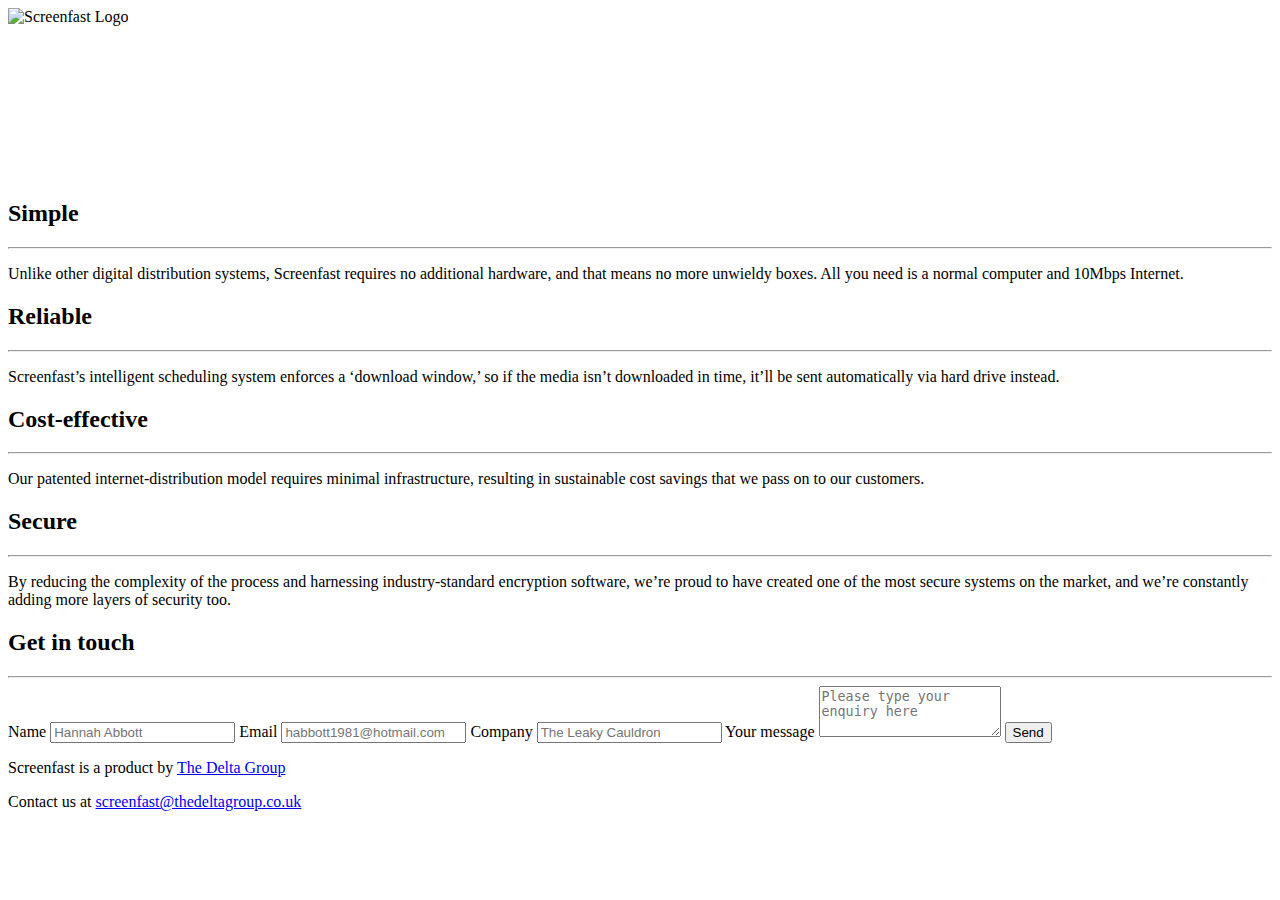
==== commit 72e946da: "Fix typo & remove normalize from head" ====
--- a/distributor.html
+++ b/distributor.html
@@ -42,9 +42,6 @@
         <script src="//html5shiv.googlecode.com/svn/trunk/html5.js"></script>
         <script>window.html5 || document.write('<script src="js/vendor/html5shiv.js"><\/script>')</script>
     <![endif]-->
-<style>
-/*! normalize.css v3.0.2 | MIT License | git.io/normalize */html{font-family:sans-serif;-ms-text-size-adjust:100%;-webkit-text-size-adjust:100%}body{margin:0}article,aside,details,figcaption,figure,footer,header,hgroup,main,menu,nav,section,summary{display:block}audio,canvas,progress,video{display:inline-block;vertical-align:baseline}audio:not([controls]){display:none;height:0}[hidden],template{display:none}a{background-color:transparent}a:active,a:hover{outline:0}abbr[title]{border-bottom:1px dotted}b,strong{font-weight:700}dfn{font-style:italic}h1{font-size:2em;margin:.67em 0}mark{background:#ff0;color:#000}small{font-size:80%}sub,sup{font-size:75%;line-height:0;position:relative;vertical-align:baseline}sup{top:-.5em}sub{bottom:-.25em}img{border:0}svg:not(:root){overflow:hidden}figure{margin:1em 40px}hr{-moz-box-sizing:content-box;box-sizing:content-box}pre{overflow:auto}code,kbd,pre,samp{font-family:monospace,monospace;font-size:1em}button,input,optgroup,select,textarea{color:inherit;font:inherit;margin:0}button{overflow:visible}button,select{text-transform:none}button,html input[type=button],input[type=reset],input[type=submit]{-webkit-appearance:button;cursor:pointer}button[disabled],html input[disabled]{cursor:default}button::-moz-focus-inner,input::-moz-focus-inner{border:0;padding:0}input{line-height:normal}input[type=checkbox],input[type=radio]{box-sizing:border-box;padding:0}input[type=number]::-webkit-inner-spin-button,input[type=number]::-webkit-outer-spin-button{height:auto}input[type=search]{-webkit-appearance:textfield;-moz-box-sizing:content-box;-webkit-box-sizing:content-box;box-sizing:content-box}input[type=search]::-webkit-search-cancel-button,input[type=search]::-webkit-search-decoration{-webkit-appearance:none}fieldset{border:1px solid silver;margin:0 2px;padding:.35em .625em .75em}legend{border:0;padding:0}textarea{overflow:auto}optgroup{font-weight:700}table{border-collapse:collapse;border-spacing:0}td,th{padding:0}/*! HTML5 Boilerplate v5.0 | MIT License | http://h5bp.com/ */*,:after,:before{box-sizing:border-box}html{font-size:100%;line-height:1.5}::-moz-selection{background:#b3d4fc;text-shadow:none}::selection{background:#b3d4fc;text-shadow:none}hr{display:block;margin:.25em 0;padding:0;border:0;height:1px;background:#fff}iframe,img,svg,video{vertical-align:middle}body{height:100%;font-size:1em;line-height:1.5;font-weight:400;font-family:"Titillium Web",HelveticaNeue,"Helvetica Neue",Helvetica,Arial,sans-serif;color:#fff;padding-top:20px;background:#fff;background:-moz-radial-gradient(center,ellipse cover,rgba(255,255,255,1) 0,rgba(211,212,209,1) 100%);background:-webkit-gradient(radial,center center,0,center center,100%,color-stop(0,rgba(255,255,255,1)),color-stop(100%,rgba(211,212,209,1)));background:-webkit-radial-gradient(center,ellipse cover,rgba(255,255,255,1) 0,rgba(211,212,209,1) 100%);background:-o-radial-gradient(center,ellipse cover,rgba(255,255,255,1) 0,rgba(211,212,209,1) 100%);background:-ms-radial-gradient(center,ellipse cover,rgba(255,255,255,1) 0,rgba(211,212,209,1) 100%);background:radial-gradient(ellipse at center,rgba(255,255,255,1) 0,rgba(211,212,209,1) 100%);filter:progid:DXImageTransform.Microsoft.gradient(startColorstr='#ffffff', endColorstr='#d3d4d1', GradientType=1)}.wrapper{width:90%;margin:0 auto;max-width:1026px}a{text-decoration:none;color:#fff}a:hover{color:#fff;text-decoration:none}.blue{background:#0873ba}.red{background:#b22e2b}.green{background:#008e7f}.orange{background:#ba6930}.grey{background:#353535}.text-box{text-align:left;display:inline-block;padding:5%;margin:10px 0;-webkit-box-shadow:0 5px 10px #aaa;-moz-box-shadow:0 5px 10px #aaa;box-shadow:0 5px 10px #aaa}.logo{width:100%;height:auto}p{margin:.5em 0}h2{margin:.25em 0}.video-wrapper{position:relative;padding-bottom:56.25%;padding-top:0;height:0;margin:2.5% 0;background:#fff}.video-wrapper iframe{position:absolute;top:0;left:0;width:100%;height:100%}.landing{width:100%}footer{color:#353535;margin-bottom:15px}footer a{color:#b22e2b}footer a:hover{text-decoration:underline;color:#b22e2b}form{margin:20px 0;padding:0}input,textarea{padding:10px;margin:10px 0;position:relative;display:inline;width:100%;border:none;font-family:"Titillium Web",HelveticaNeue,"Helvetica Neue",Helvetica,Arial,sans-serif;color:#353535;font-size:100%}input[type=submit]{cursor:pointer;color:#fff}input[type=submit]:hover{background:#1e6da6}input:focus,textarea:focus{outline:0}label{display:block}@media only screen and (min-width:768px){.text-box{width:48%;padding:1% 2.5%;margin:0 0 35px 35px}.landing{display:inline-block;width:55%;margin:30px}.landing.red:hover{background:#942929}.landing.orange:hover{background:#a25d32}.no-left-margin{margin-left:0}.logo{width:55%;height:auto;padding:0 0 10px}}.clearfix:after,.clearfix:before{content:" ";display:table}.clearfix:after{clear:both}.center{margin:0 auto;text-align:center}.full-width{width:100%}
-</style>
 </head>
 <body>
 
@@ -62,7 +59,7 @@
     <div class="text-box red no-left-margin">
         <h2>Simple</h2>
         <hr>
-        <p>Unlike other digital distribution systems, Screenfast requires no additional hardware, and that means no more unwieldy boxed. All you need is a normal computer and 10Mbps Internet.</p>
+        <p>Unlike other digital distribution systems, Screenfast requires no additional hardware, and that means no more unwieldy boxes. All you need is a normal computer and 10Mbps Internet.</p>
     </div>
     <div class="text-box orange ">
         <h2>Reliable</h2>
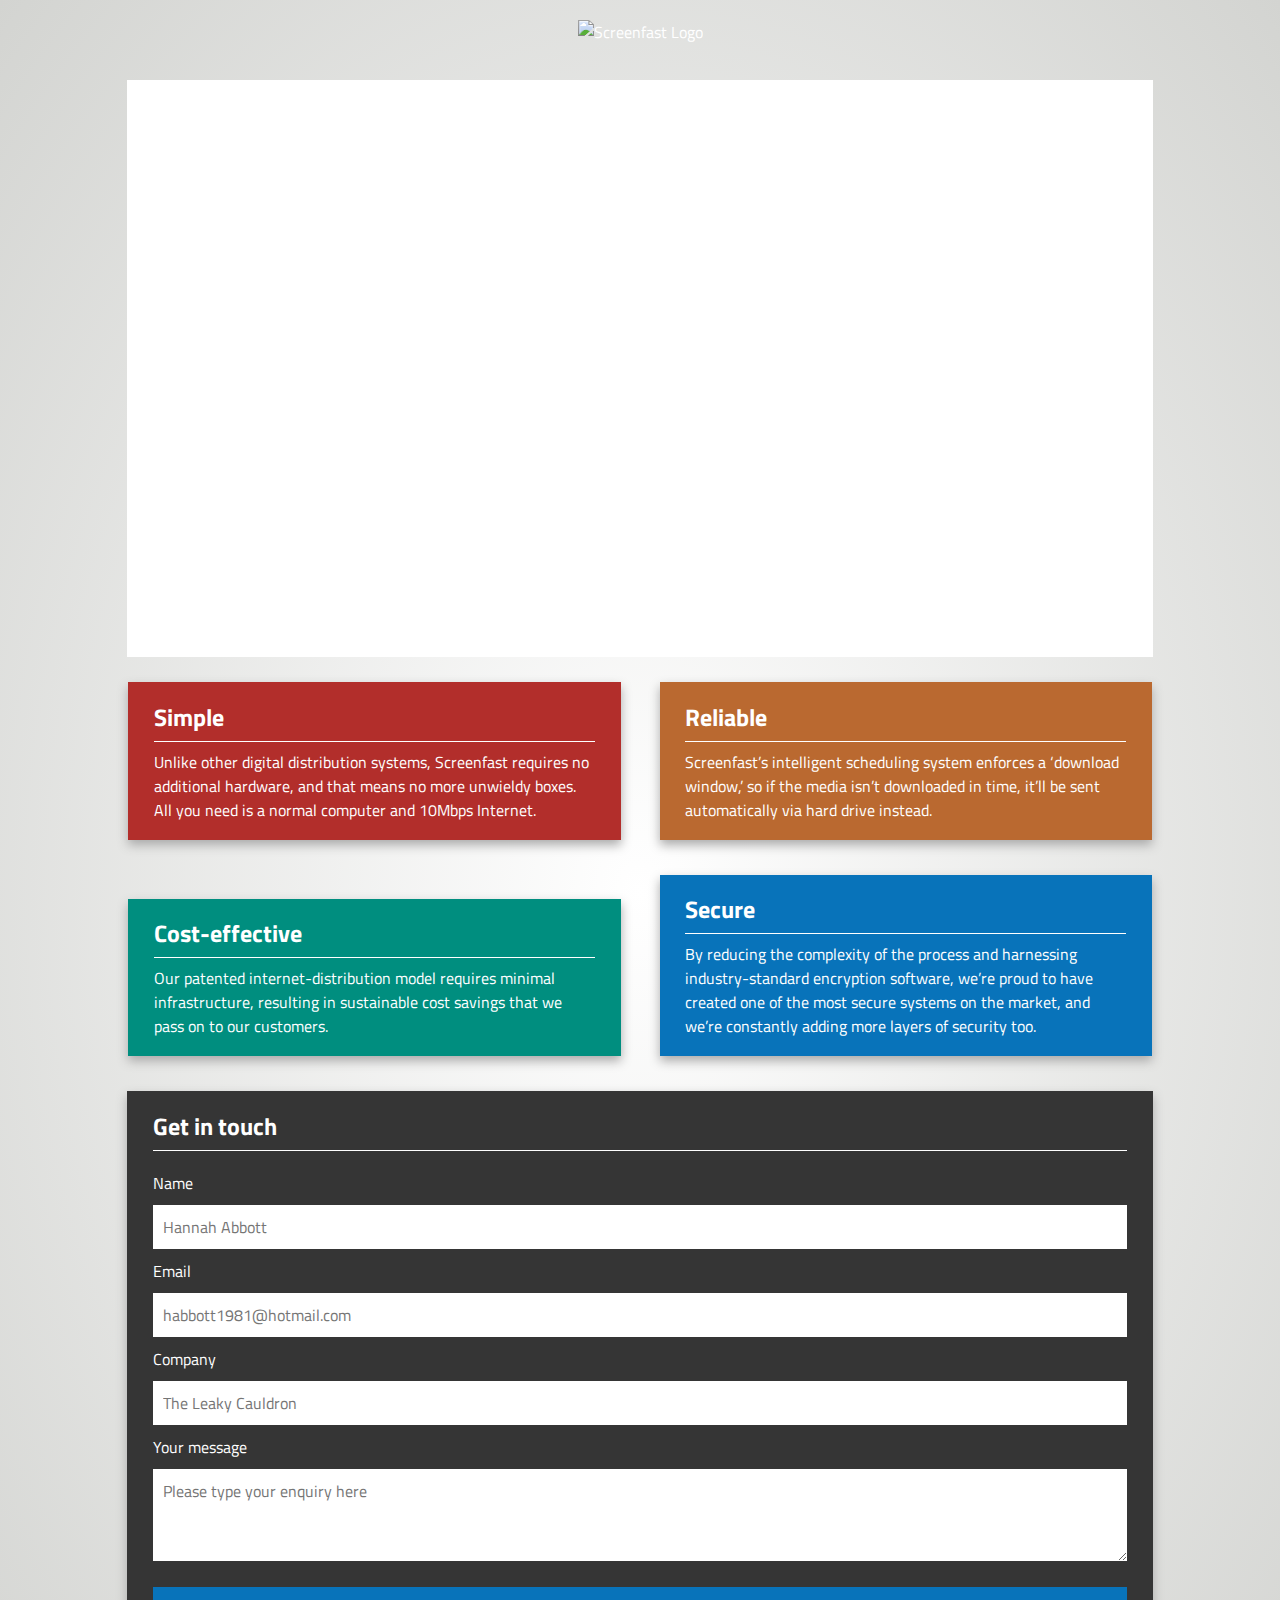
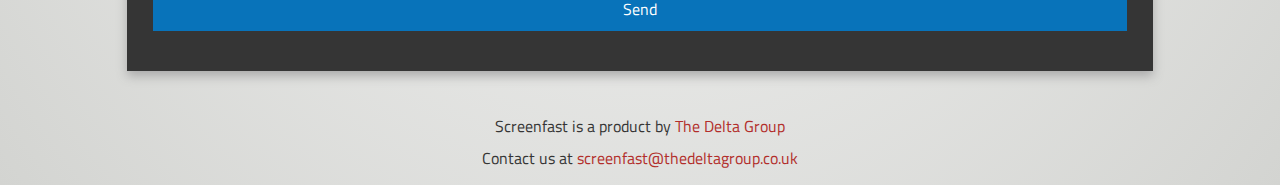
==== commit 3295f8da: "Re-add inline css (oops)" ====
--- a/distributor.html
+++ b/distributor.html
@@ -42,6 +42,9 @@
         <script src="//html5shiv.googlecode.com/svn/trunk/html5.js"></script>
         <script>window.html5 || document.write('<script src="js/vendor/html5shiv.js"><\/script>')</script>
     <![endif]-->
+<style>
+/*! normalize.css v3.0.2 | MIT License | git.io/normalize */html{font-family:sans-serif;-ms-text-size-adjust:100%;-webkit-text-size-adjust:100%}body{margin:0}article,aside,details,figcaption,figure,footer,header,hgroup,main,menu,nav,section,summary{display:block}audio,canvas,progress,video{display:inline-block;vertical-align:baseline}audio:not([controls]){display:none;height:0}[hidden],template{display:none}a{background-color:transparent}a:active,a:hover{outline:0}abbr[title]{border-bottom:1px dotted}b,strong{font-weight:700}dfn{font-style:italic}h1{font-size:2em;margin:.67em 0}mark{background:#ff0;color:#000}small{font-size:80%}sub,sup{font-size:75%;line-height:0;position:relative;vertical-align:baseline}sup{top:-.5em}sub{bottom:-.25em}img{border:0}svg:not(:root){overflow:hidden}figure{margin:1em 40px}hr{-moz-box-sizing:content-box;box-sizing:content-box}pre{overflow:auto}code,kbd,pre,samp{font-family:monospace,monospace;font-size:1em}button,input,optgroup,select,textarea{color:inherit;font:inherit;margin:0}button{overflow:visible}button,select{text-transform:none}button,html input[type=button],input[type=reset],input[type=submit]{-webkit-appearance:button;cursor:pointer}button[disabled],html input[disabled]{cursor:default}button::-moz-focus-inner,input::-moz-focus-inner{border:0;padding:0}input{line-height:normal}input[type=checkbox],input[type=radio]{box-sizing:border-box;padding:0}input[type=number]::-webkit-inner-spin-button,input[type=number]::-webkit-outer-spin-button{height:auto}input[type=search]{-webkit-appearance:textfield;-moz-box-sizing:content-box;-webkit-box-sizing:content-box;box-sizing:content-box}input[type=search]::-webkit-search-cancel-button,input[type=search]::-webkit-search-decoration{-webkit-appearance:none}fieldset{border:1px solid silver;margin:0 2px;padding:.35em .625em .75em}legend{border:0;padding:0}textarea{overflow:auto}optgroup{font-weight:700}table{border-collapse:collapse;border-spacing:0}td,th{padding:0}/*! HTML5 Boilerplate v5.0 | MIT License | http://h5bp.com/ */*,:after,:before{box-sizing:border-box}html{font-size:100%;line-height:1.5}::-moz-selection{background:#b3d4fc;text-shadow:none}::selection{background:#b3d4fc;text-shadow:none}hr{display:block;margin:.25em 0;padding:0;border:0;height:1px;background:#fff}iframe,img,svg,video{vertical-align:middle}body{height:100%;font-size:1em;line-height:1.5;font-weight:400;font-family:"Titillium Web",HelveticaNeue,"Helvetica Neue",Helvetica,Arial,sans-serif;color:#fff;padding-top:20px;background:#fff;background:-moz-radial-gradient(center,ellipse cover,rgba(255,255,255,1) 0,rgba(211,212,209,1) 100%);background:-webkit-gradient(radial,center center,0,center center,100%,color-stop(0,rgba(255,255,255,1)),color-stop(100%,rgba(211,212,209,1)));background:-webkit-radial-gradient(center,ellipse cover,rgba(255,255,255,1) 0,rgba(211,212,209,1) 100%);background:-o-radial-gradient(center,ellipse cover,rgba(255,255,255,1) 0,rgba(211,212,209,1) 100%);background:-ms-radial-gradient(center,ellipse cover,rgba(255,255,255,1) 0,rgba(211,212,209,1) 100%);background:radial-gradient(ellipse at center,rgba(255,255,255,1) 0,rgba(211,212,209,1) 100%);filter:progid:DXImageTransform.Microsoft.gradient(startColorstr='#ffffff', endColorstr='#d3d4d1', GradientType=1)}.wrapper{width:90%;margin:0 auto;max-width:1026px}a{text-decoration:none;color:#fff}a:hover{color:#fff;text-decoration:none}.blue{background:#0873ba}.red{background:#b22e2b}.green{background:#008e7f}.orange{background:#ba6930}.grey{background:#353535}.text-box{text-align:left;display:inline-block;padding:5%;margin:10px 0;-webkit-box-shadow:0 5px 10px #aaa;-moz-box-shadow:0 5px 10px #aaa;box-shadow:0 5px 10px #aaa}.logo{width:100%;height:auto}p{margin:.5em 0}h2{margin:.25em 0}.video-wrapper{position:relative;padding-bottom:56.25%;padding-top:0;height:0;margin:2.5% 0;background:#fff}.video-wrapper iframe{position:absolute;top:0;left:0;width:100%;height:100%}.landing{width:100%}footer{color:#353535;margin-bottom:15px}footer a{color:#b22e2b}footer a:hover{text-decoration:underline;color:#b22e2b}form{margin:20px 0;padding:0}input,textarea{padding:10px;margin:10px 0;position:relative;display:inline;width:100%;border:none;font-family:"Titillium Web",HelveticaNeue,"Helvetica Neue",Helvetica,Arial,sans-serif;color:#353535;font-size:100%}input[type=submit]{cursor:pointer;color:#fff}input[type=submit]:hover{background:#1e6da6}input:focus,textarea:focus{outline:0}label{display:block}@media only screen and (min-width:768px){.text-box{width:48%;padding:1% 2.5%;margin:0 0 35px 35px}.landing{display:inline-block;width:55%;margin:30px}.landing.red:hover{background:#942929}.landing.orange:hover{background:#a25d32}.no-left-margin{margin-left:0}.logo{width:55%;height:auto;padding:0 0 10px}}.clearfix:after,.clearfix:before{content:" ";display:table}.clearfix:after{clear:both}.center{margin:0 auto;text-align:center}.full-width{width:100%}
+</style>
 </head>
 <body>
 
